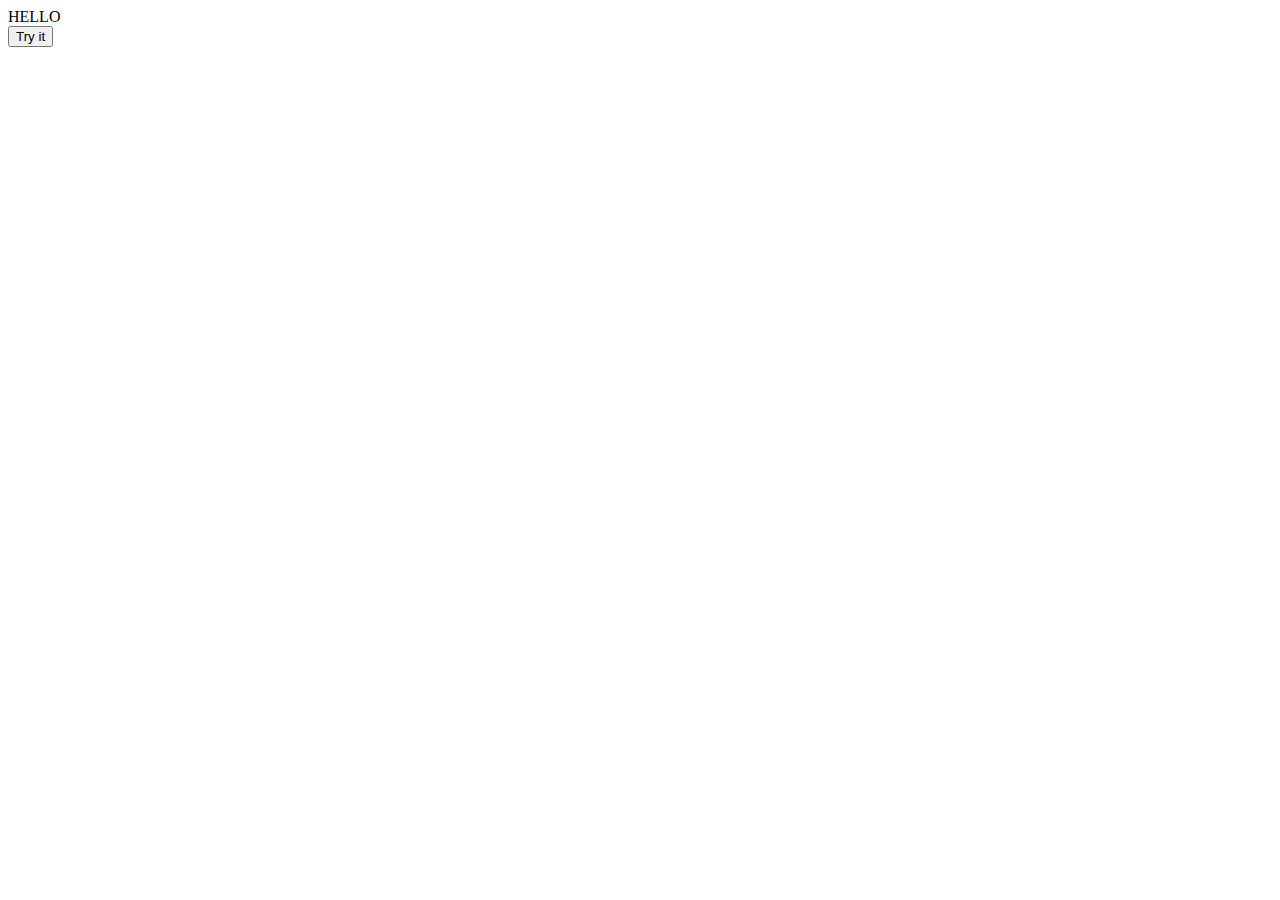
==== index.html @ b10ea793 "edited readme.md and index.html" ====
<!DOCTYPE html>
<html lang="en">
<head>
    <meta charset="UTF-8">
    <meta name="viewport" content="width=device-width, initial-scale=1.0">
    <title>Document</title>
    <script>
        function if_else() {
            if (confirm("Press a button!") == true) {
                alert("You pressed OK!");
            }
            else {
                alert("You pressed Cancel!");
            }
        }
    </script>
</head>
<body>
    <div>HELLO</div>
    <button onclick="if_else()">Try it</button>
</body>
</html>
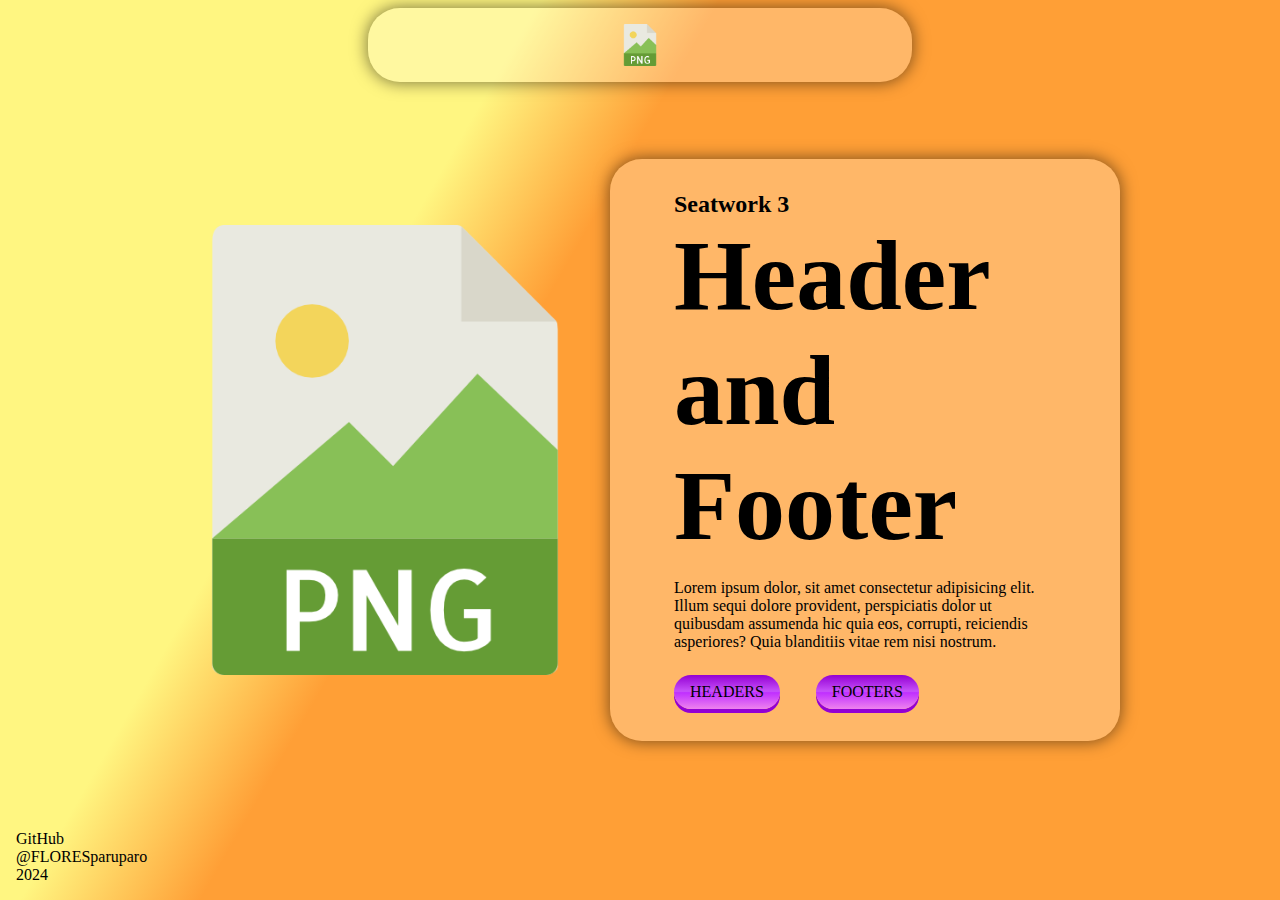
==== commit acf4ebe8: "added header designs" ====
--- a/index.html
+++ b/index.html
@@ -4,19 +4,37 @@
     <meta charset="UTF-8">
     <meta name="viewport" content="width=device-width, initial-scale=1.0">
     <title>Document</title>
-    <script>
-        function if_else() {
-            if (confirm("Press a button!") == true) {
-                alert("You pressed OK!");
-            }
-            else {
-                alert("You pressed Cancel!");
-            }
-        }
-    </script>
+    <link rel="stylesheet" href="./assets/css/style.css">
+
+    <!-- CDNJS -->
+    <!-- end -->
 </head>
 <body>
-    <div>HELLO</div>
-    <button onclick="if_else()">Try it</button>
+    <header>
+        <section class="container">
+            <img src="./assets/img/png-colored.png" alt="">
+        </section>
+    </header>
+    <main>
+        <section class="container">
+            <img src="./assets/img/png-colored.png" alt="">
+            <section class="container">
+                <h2 class="subtitle">Seatwork 3</h2>
+                <h1 class="title">Header and Footer</h1>
+                <p>Lorem ipsum dolor, sit amet consectetur adipisicing elit. Illum sequi dolore provident, perspiciatis dolor ut quibusdam assumenda hic quia eos, corrupti, reiciendis asperiores? Quia blanditiis vitae rem nisi nostrum.</p>
+                <nav>
+                    <a href="./pages/header-gallery/index.html" class="button">HEADERS</a>
+                    <a href="./pages/footer-gallery/index.html" class="button">FOOTERS</a>
+                </nav>
+            </section>
+        </section>
+    </main>
+    <footer>
+        <section class="container">
+            <p>GitHub</p>
+            <p>@FLORESparuparo</p>
+            <p>2024</p>
+        </section>
+    </footer>
 </body>
 </html>--- a/assets/css/style.css
+++ b/assets/css/style.css
@@ -0,0 +1,143 @@
+body {
+    display: grid;
+    grid-template-rows: 1fr auto 1fr;
+    
+    height: 100dvh;
+    margin: 0;
+
+    /* cssgradient.io */
+    background: #fff681;
+    background: -moz-linear-gradient(120deg, #fff681 30%, #ff9f36 40%);
+    background: -webkit-linear-gradient(120deg, #fff681 30%, #ff9f36 40%);
+    background: linear-gradient(120deg, #fff681 30%, #ff9f36 40%);
+    filter: progid:DXImageTransform.Microsoft.gradient(startColorstr="#fff681",endColorstr="#ff9f36",GradientType=1);
+}
+
+header {
+    display: flex;
+    justify-content: center;
+
+    > .container {
+        display: inherit;
+        justify-content: center;
+
+        height: 42px;
+        width: 512px;
+        padding: 16px;
+        margin: 8px;
+        background-color: rgb(255, 255, 255, 0.25);
+        border-radius: 32px;
+        box-shadow: 0px 0px 16px 1px rgba(0, 0, 0, 0.5);
+
+        > img {
+            height: inherit;
+        }
+    }
+}
+
+main {
+    grid-row-start: 2;
+
+    display: flex;
+    justify-content: center;
+
+    > .container {
+        display: grid;
+        grid-template-rows: auto;
+        grid-template-columns: auto auto;
+
+        width: 75%;
+
+        > img {
+            align-self: center;
+            justify-self: center;
+
+            height: 75%;
+        }
+
+        > .container {
+            grid-column-start: 2;
+            
+            flex-direction: column;
+            align-self: center;
+            justify-content: center;
+
+            padding: 32px 64px;
+            background-color: rgba(255, 255, 255, 0.25);
+            border-radius: 32px;
+            box-shadow: 0px 0px 16px 1px rgba(0, 0, 0, 0.5);
+
+            > .subtitle {
+                height: max-content;
+                font-size: 24px;
+                margin: 0;
+            }
+
+            > .title {
+                height: max-content;
+                font-size: 100px;
+                font-weight: 700;
+                margin: 0;
+            }
+
+            > nav {
+                display: grid;
+                grid-template-columns: max-content max-content;
+                column-gap: 36px;
+
+                height: max-content;
+                margin-top: 24px;
+
+                > .button, .button:visited {
+                    height: max-content;
+                    width: max-content;
+                    padding: 8px 16px;
+                    color: inherit;
+                    /*background-color: #7457B5;*/
+                    border-radius: 24px;
+                    /*box-shadow: 0 4px #574285;*/
+                    text-decoration-line: none;
+                    background: rgb(148,0,211);
+                    background: -moz-linear-gradient(180deg, rgba(148,0,211,1) 0%, rgba(199,81,249,1) 48%, rgba(192,47,255,1) 52%, rgba(238,130,238,1) 100%);
+                    background: -webkit-linear-gradient(180deg, rgba(148,0,211,1) 0%, rgba(199,81,249,1) 48%, rgba(192,47,255,1) 52%, rgba(238,130,238,1) 100%);
+                    background: linear-gradient(180deg, rgba(148,0,211,1) 0%, rgba(199,81,249,1) 48%, rgba(192,47,255,1) 52%, rgba(238,130,238,1) 100%);
+                    filter: progid:DXImageTransform.Microsoft.gradient(startColorstr="#9400d3",endColorstr="#ee82ee",GradientType=1);
+                    box-shadow: 0 4px #9400d3;
+                }
+
+                > .button:hover {
+                    /*background-color: #926de2;*/
+                }
+
+                > .button:active {
+                    position: relative;
+                    top: 4px;
+
+                    box-shadow: 0 0;
+                }
+            }
+        }
+    }
+}
+
+footer {
+    grid-row-start: 3;
+
+    display: flex;
+    align-items: end;
+
+    > .container {
+        margin: 16px;
+
+        > p {
+            margin: 0;
+        }
+    }
+}
+
+/* dev *//*
+* {
+    outline-width: 1px;
+    outline-color: red;
+    outline-style: dashed;
+}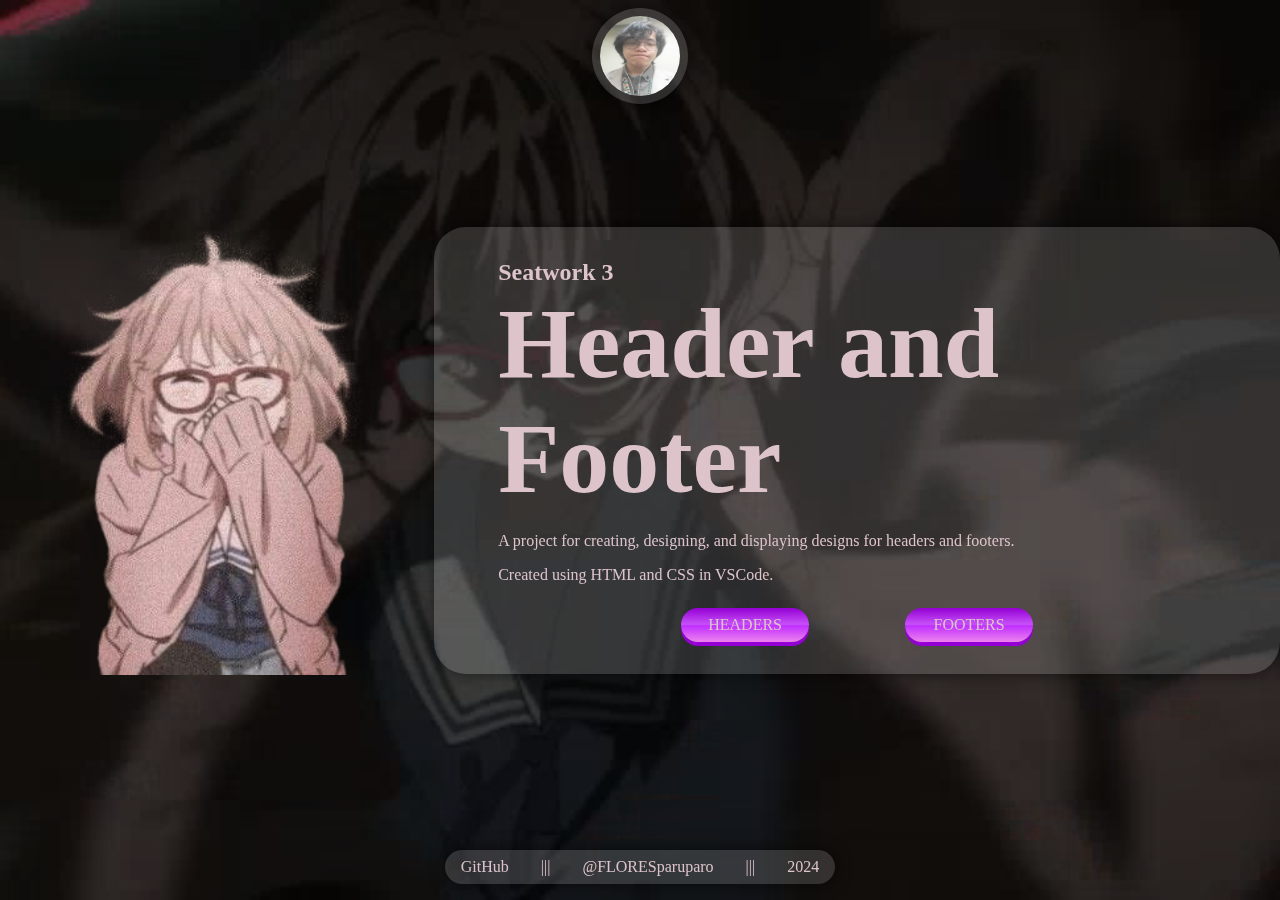
==== commit e4077626: "improvements and additions" ====
--- a/index.html
+++ b/index.html
@@ -3,7 +3,7 @@
 <head>
     <meta charset="UTF-8">
     <meta name="viewport" content="width=device-width, initial-scale=1.0">
-    <title>Document</title>
+    <title>SW3 Landing Page</title>
     <link rel="stylesheet" href="./assets/css/style.css">
 
     <!-- CDNJS -->
@@ -11,17 +11,20 @@
 </head>
 <body>
     <header>
+        <video autoplay muted loop src="./assets/video/anime-kyoukai-no-kanata.mp4" id="video_bg"></video>
+        <div class="darken"></div>
         <section class="container">
-            <img src="./assets/img/png-colored.png" alt="">
+            <a href="https://feu.instructure.com/profile"><img src="./assets/img/ReillyFlores.jpg" alt=""></a>
         </section>
     </header>
     <main>
         <section class="container">
-            <img src="./assets/img/png-colored.png" alt="">
+            <img src="./assets/img/mirai.png" alt="">
             <section class="container">
                 <h2 class="subtitle">Seatwork 3</h2>
                 <h1 class="title">Header and Footer</h1>
-                <p>Lorem ipsum dolor, sit amet consectetur adipisicing elit. Illum sequi dolore provident, perspiciatis dolor ut quibusdam assumenda hic quia eos, corrupti, reiciendis asperiores? Quia blanditiis vitae rem nisi nostrum.</p>
+                <p>A project for creating, designing, and displaying designs for headers and footers.</p>
+                <p>Created using HTML and CSS in VSCode.</p>
                 <nav>
                     <a href="./pages/header-gallery/index.html" class="button">HEADERS</a>
                     <a href="./pages/footer-gallery/index.html" class="button">FOOTERS</a>
@@ -32,7 +35,9 @@
     <footer>
         <section class="container">
             <p>GitHub</p>
-            <p>@FLORESparuparo</p>
+            <p>|||</p>
+            <a href="https://github.com/FLORESparuparo">@FLORESparuparo</a>
+            <p>|||</p>
             <p>2024</p>
         </section>
     </footer>
--- a/assets/css/style.css
+++ b/assets/css/style.css
@@ -1,36 +1,54 @@
 body {
     display: grid;
     grid-template-rows: 1fr auto 1fr;
-    
+
     height: 100dvh;
+    width: 100%;
     margin: 0;
 
-    /* cssgradient.io */
+    > *:not(#video_bg) {
+        z-index: 0;
+    }
+
+    /* cssgradient.io *//*
     background: #fff681;
     background: -moz-linear-gradient(120deg, #fff681 30%, #ff9f36 40%);
     background: -webkit-linear-gradient(120deg, #fff681 30%, #ff9f36 40%);
     background: linear-gradient(120deg, #fff681 30%, #ff9f36 40%);
-    filter: progid:DXImageTransform.Microsoft.gradient(startColorstr="#fff681",endColorstr="#ff9f36",GradientType=1);
+    filter: progid:DXImageTransform.Microsoft.gradient(startColorstr="#fff681",endColorstr="#ff9f36",GradientType=1);*/
 }
 
 header {
+    grid-row-start: 1;
     display: flex;
     justify-content: center;
 
+    > #video_bg {
+        position: fixed;
+        min-height: 100%;
+        min-width: 100%;
+    }
+
+    > .darken {
+        position: fixed;
+        min-height: 100%;
+        min-width: 100%;
+        background-color: rgba(0, 0, 0, 0.5);
+    }
+
     > .container {
-        display: inherit;
-        justify-content: center;
+        height: 80px;
+        padding: 0.5rem;
+        margin: 0.5rem;
+        background-color: rgba(255, 255, 255, 0.15);
+        border-radius: 4rem;
+        box-shadow: 0px 0px 16px 1px rgba(0, 0, 0, 0.5);
+        z-index: 0;
 
-        height: 42px;
-        width: 512px;
-        padding: 16px;
-        margin: 8px;
-        background-color: rgb(255, 255, 255, 0.25);
-        border-radius: 32px;
-        box-shadow: 0px 0px 16px 1px rgba(0, 0, 0, 0.5);
-
-        > img {
-            height: inherit;
+        > a > img {
+            height: 80px;
+            width: 80px;
+            border-radius: 3rem;
         }
     }
 }
@@ -45,25 +63,29 @@
         display: grid;
         grid-template-rows: auto;
         grid-template-columns: auto auto;
-
-        width: 75%;
+        align-items: center;
 
         > img {
             align-self: center;
             justify-self: center;
 
-            height: 75%;
+            height: 50dvh;
+        }
+
+        h2, h1, p {
+            color: rgb(221, 196, 203);
         }
 
         > .container {
             grid-column-start: 2;
             
             flex-direction: column;
-            align-self: center;
+            align-content: center;
             justify-content: center;
-
-            padding: 32px 64px;
-            background-color: rgba(255, 255, 255, 0.25);
+            
+            height: max-content;
+            padding: 2rem 4rem;
+            background-color: rgba(255, 255, 255, 0.15);
             border-radius: 32px;
             box-shadow: 0px 0px 16px 1px rgba(0, 0, 0, 0.5);
 
@@ -83,16 +105,18 @@
             > nav {
                 display: grid;
                 grid-template-columns: max-content max-content;
-                column-gap: 36px;
+                justify-content: center;
+                column-gap: 6rem;
 
                 height: max-content;
                 margin-top: 24px;
 
                 > .button, .button:visited {
                     height: max-content;
-                    width: max-content;
+                    width: 6rem;
                     padding: 8px 16px;
-                    color: inherit;
+                    color: rgb(221, 196, 203);
+                    text-align: center;
                     /*background-color: #7457B5;*/
                     border-radius: 24px;
                     /*box-shadow: 0 4px #574285;*/
@@ -104,11 +128,11 @@
                     filter: progid:DXImageTransform.Microsoft.gradient(startColorstr="#9400d3",endColorstr="#ee82ee",GradientType=1);
                     box-shadow: 0 4px #9400d3;
                 }
-
+/*
                 > .button:hover {
-                    /*background-color: #926de2;*/
+                    background-color: #926de2;
                 }
-
+*/
                 > .button:active {
                     position: relative;
                     top: 4px;
@@ -125,17 +149,29 @@
 
     display: flex;
     align-items: end;
+    justify-content: center;
 
     > .container {
+        display: flex;
+        flex-direction: row;
+        column-gap: 2rem;
+        
+        padding: 0.5rem 1rem;
+        background-color: rgb(255, 255, 255, 0.15);
+        border-radius: 32px;
+        box-shadow: 0px 0px 16px 1px rgba(0, 0, 0, 0.5);
+
         margin: 16px;
 
-        > p {
+        > p, a {
             margin: 0;
+            color: rgb(221, 196, 203);
+            text-decoration: none;
         }
     }
 }
 
-/* dev *//*
+/* dev */ /*
 * {
     outline-width: 1px;
     outline-color: red;
